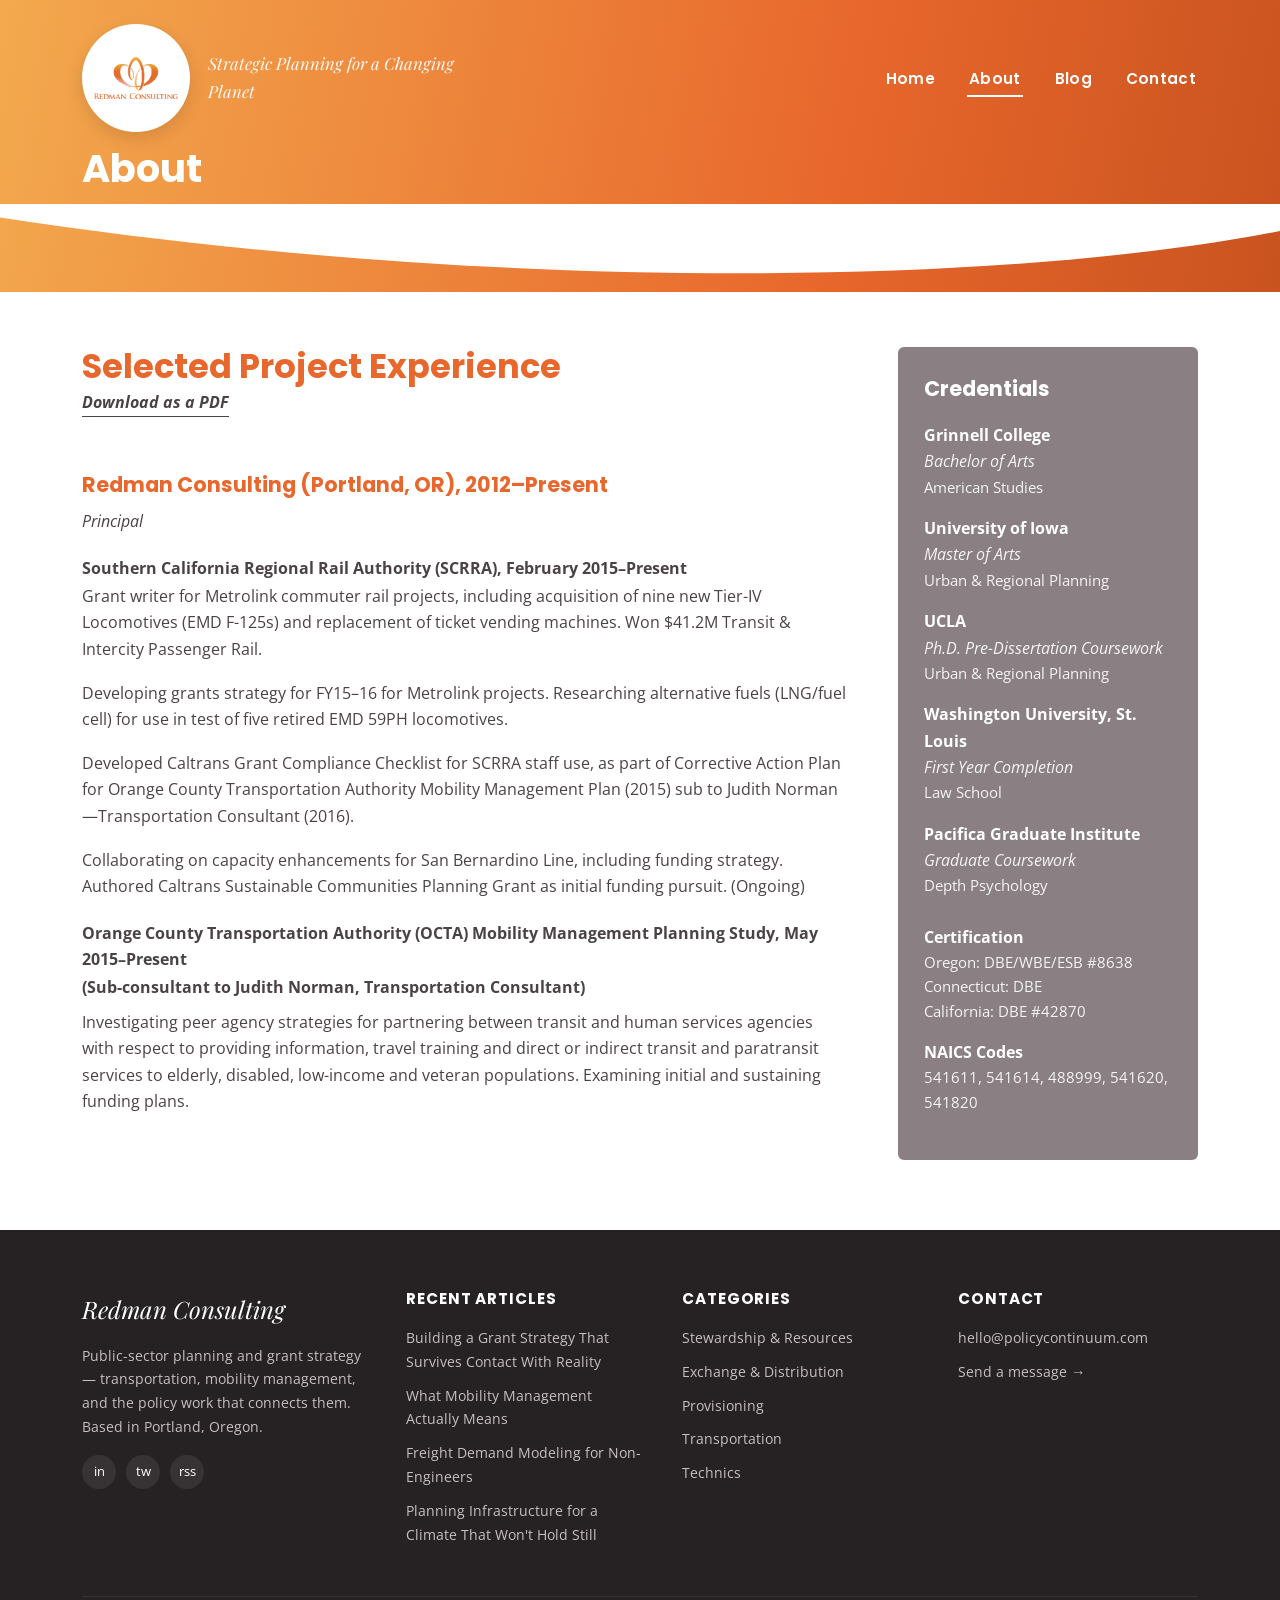
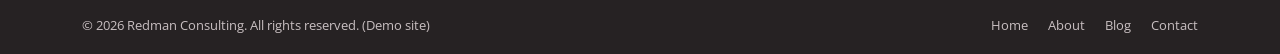
==== about.html @ f8725e9f "Add files via upload" ====
<!DOCTYPE html>
<html lang="en">
<head>
<meta charset="UTF-8" />
<meta name="viewport" content="width=device-width, initial-scale=1" />
<title>About — Redman Consulting</title>
<link href="https://fonts.googleapis.com/css2?family=Open+Sans:wght@400;600;700&family=Playfair+Display:ital@1&family=Poppins:wght@600;700&display=swap" rel="stylesheet">
<link rel="stylesheet" href="style.css" />
</head>
<body>

<header class="site-header" id="site-header"></header>

<main class="wrap">
  <div class="about-page">
    <div class="about-main">
      <h1>Selected Project Experience</h1>
      <a class="download-link" href="#">Download as a PDF</a>

      <h2>Redman Consulting (Portland, OR), 2012&ndash;Present</h2>
      <div class="role">Principal</div>

      <div class="job">Southern California Regional Rail Authority (SCRRA), February 2015&ndash;Present</div>
      <p>Grant writer for Metrolink commuter rail projects, including acquisition of nine new Tier-IV Locomotives (EMD F-125s) and replacement of ticket vending machines. Won $41.2M Transit &amp; Intercity Passenger Rail.</p>
      <p>Developing grants strategy for FY15&ndash;16 for Metrolink projects. Researching alternative fuels (LNG/fuel cell) for use in test of five retired EMD 59PH locomotives.</p>
      <p>Developed Caltrans Grant Compliance Checklist for SCRRA staff use, as part of Corrective Action Plan for Orange County Transportation Authority Mobility Management Plan (2015) sub to Judith Norman&mdash;Transportation Consultant (2016).</p>
      <p>Collaborating on capacity enhancements for San Bernardino Line, including funding strategy. Authored Caltrans Sustainable Communities Planning Grant as initial funding pursuit. (Ongoing)</p>

      <div class="job">Orange County Transportation Authority (OCTA) Mobility Management Planning Study, May 2015&ndash;Present</div>
      <div class="sub-role">(Sub-consultant to Judith Norman, Transportation Consultant)</div>
      <p>Investigating peer agency strategies for partnering between transit and human services agencies with respect to providing information, travel training and direct or indirect transit and paratransit services to elderly, disabled, low-income and veteran populations. Examining initial and sustaining funding plans.</p>
    </div>

    <aside class="credentials-box">
      <h4>Credentials</h4>
      <div class="cred-item">
        <div class="school">Grinnell College</div>
        <div class="degree">Bachelor of Arts</div>
        <div class="field">American Studies</div>
      </div>
      <div class="cred-item">
        <div class="school">University of Iowa</div>
        <div class="degree">Master of Arts</div>
        <div class="field">Urban &amp; Regional Planning</div>
      </div>
      <div class="cred-item">
        <div class="school">UCLA</div>
        <div class="degree">Ph.D. Pre-Dissertation Coursework</div>
        <div class="field">Urban &amp; Regional Planning</div>
      </div>
      <div class="cred-item">
        <div class="school">Washington University, St. Louis</div>
        <div class="degree">First Year Completion</div>
        <div class="field">Law School</div>
      </div>
      <div class="cred-item">
        <div class="school">Pacifica Graduate Institute</div>
        <div class="degree">Graduate Coursework</div>
        <div class="field">Depth Psychology</div>
      </div>
      <div class="cred-item" style="margin-top:26px">
        <div class="school">Certification</div>
        <div class="field">Oregon: DBE/WBE/ESB #8638<br>Connecticut: DBE<br>California: DBE #42870</div>
      </div>
      <div class="cred-item">
        <div class="school">NAICS Codes</div>
        <div class="field">541611, 541614, 488999, 541620, 541820</div>
      </div>
    </aside>
  </div>
</main>

<footer class="site-footer" id="site-footer"></footer>

<script src="data.js"></script>
<script src="main.js"></script>
<script>
  renderHeader({ title: "About", page: "about" });
  renderFooter();
</script>
</body>
</html>
---- style.css ----
/* ==========================================================================
   Redman Consulting — demo site stylesheet
   Palette + type pulled from client mockups (rough_home, about, blog,
   article, info-popup, category-icons).
   ========================================================================== */

:root {
  --rc-orange-light: #f3a94e;
  --rc-orange: #e8672c;
  --rc-orange-dark: #c9531f;
  --rc-gold: #eeb62d;
  --rc-ink: #383032;
  --rc-body: #4a4245;
  --rc-muted: #8a7f82;
  --rc-paper: #ffffff;
  --rc-paper-alt: #faf7f5;
  --rc-footer: #262223;
  --rc-footer-text: #c8bfc1;
  --rc-card-mauve: #a99098;

  --c-stewardship: #b81f5c;
  --c-exchange: #e0213f;
  --c-provisioning: #df6a2a;
  --c-transportation: #7a1f3b;
  --c-technics: #ea7fa1;
  --c-governance: #eeb62d;
  --c-transformation: #ef8a2e;
  --c-source: #a08d95;

  --font-head: "Poppins", "Segoe UI", Arial, sans-serif;
  --font-serif: "Playfair Display", Georgia, serif;
  --font-body: "Open Sans", "Segoe UI", Arial, sans-serif;

  --wrap: 1180px;
}

* { box-sizing: border-box; }
html { scroll-behavior: smooth; }
body {
  margin: 0;
  font-family: var(--font-body);
  color: var(--rc-body);
  background: var(--rc-paper);
  line-height: 1.65;
  -webkit-font-smoothing: antialiased;
}
img { max-width: 100%; display: block; }
a { color: inherit; text-decoration: none; }
h1, h2, h3, h4 {
  font-family: var(--font-head);
  color: var(--rc-ink);
  font-weight: 700;
  line-height: 1.2;
  margin: 0 0 .5em;
}
p { margin: 0 0 1.1em; }
.wrap {
  max-width: var(--wrap);
  margin: 0 auto;
  padding: 0 32px;
}
.btn {
  display: inline-block;
  font-family: var(--font-head);
  font-weight: 600;
  font-size: .85rem;
  letter-spacing: .06em;
  text-transform: uppercase;
  padding: 13px 30px;
  border-radius: 999px;
  border: 2px solid currentColor;
  background: transparent;
  cursor: pointer;
  transition: transform .15s ease, background .15s ease, color .15s ease;
}
.btn:hover { transform: translateY(-2px); }
.btn-solid {
  background: var(--rc-orange);
  border-color: var(--rc-orange);
  color: #fff;
}
.btn-solid:hover { background: var(--rc-orange-dark); border-color: var(--rc-orange-dark); }
.btn-ghost-white {
  color: #fff;
  border-color: rgba(255,255,255,.7);
}
.btn-ghost-white:hover { background: rgba(255,255,255,.15); }

.eyebrow {
  font-family: var(--font-head);
  font-size: .78rem;
  font-weight: 700;
  letter-spacing: .14em;
  text-transform: uppercase;
}

/* ---------- Header ---------- */
.site-header {
  position: relative;
  background: linear-gradient(100deg, var(--rc-orange-light) 0%, var(--rc-orange) 65%, var(--rc-orange-dark) 100%);
  padding-bottom: 70px;
  overflow: hidden;
}
.header-bar {
  max-width: var(--wrap);
  margin: 0 auto;
  padding: 24px 32px 10px;
  display: flex;
  align-items: center;
  justify-content: space-between;
  gap: 24px;
}
.brand {
  display: flex;
  align-items: center;
  gap: 18px;
}
.brand-mark {
  background: #fff;
  border-radius: 50%;
  width: 108px;
  height: 108px;
  display: flex;
  align-items: center;
  justify-content: center;
  padding: 12px;
  box-shadow: 0 6px 18px rgba(0,0,0,.12);
  flex: none;
}
.brand-mark img { width: 100%; height: auto; }
.brand-tagline {
  font-family: var(--font-serif);
  font-style: italic;
  color: #fff;
  font-size: 1.05rem;
  opacity: .95;
  max-width: 260px;
}
.main-nav ul {
  list-style: none;
  display: flex;
  align-items: center;
  gap: 30px;
  margin: 0;
  padding: 0;
}
.main-nav a {
  color: #fff;
  font-family: var(--font-head);
  font-weight: 600;
  font-size: .95rem;
  letter-spacing: .02em;
  padding: 6px 2px;
  border-bottom: 2px solid transparent;
}
.main-nav a:hover, .main-nav a.active {
  border-bottom-color: #fff;
}
.nav-toggle {
  display: none;
  background: none;
  border: 2px solid #fff;
  border-radius: 8px;
  width: 44px;
  height: 40px;
  color: #fff;
  font-size: 1.3rem;
  cursor: pointer;
}
.header-wave {
  position: absolute;
  left: 0; right: 0; bottom: -2px;
  width: 100%;
  height: 90px;
  display: block;
}
.header-wave path { fill: var(--rc-paper); }
.page-head {
  padding-bottom: 40px;
}
.page-head .header-bar { padding-bottom: 30px; }
.page-title-band {
  max-width: var(--wrap);
  margin: 0 auto;
  padding: 4px 32px 30px;
}
.page-title-band h1 {
  color: #fff;
  font-size: 2.4rem;
  margin: 0;
}

/* ---------- Intro / two column ---------- */
.intro-section {
  padding: 60px 0 20px;
}
.intro-grid {
  display: grid;
  grid-template-columns: 1.05fr 1.3fr .78fr;
  gap: 46px;
  align-items: start;
}
.intro-copy p { font-size: .97rem; }
.intro-copy p:first-of-type::first-letter {
  font-family: var(--font-serif);
  font-size: 2.6rem;
  float: left;
  line-height: .8;
  padding: 4px 8px 0 0;
  color: var(--rc-orange);
}

/* ---------- Category wheel ---------- */
.wheel-wrap {
  position: relative;
  width: 100%;
  max-width: 480px;
  aspect-ratio: 1 / 1;
  margin: 0 auto;
}
.wheel-center {
  position: absolute;
  top: 50%; left: 50%;
  transform: translate(-50%, -50%);
  width: 42%;
  text-align: center;
  z-index: 2;
  pointer-events: none;
}
.wheel-center img { width: 68%; margin: 0 auto 6px; }
.wheel-center .wheel-title {
  font-family: var(--font-serif);
  font-style: italic;
  font-size: 1rem;
  color: var(--rc-ink);
  line-height: 1.15;
}
.wheel-node {
  position: absolute;
  width: 27%;
  aspect-ratio: 1/1;
  border-radius: 50%;
  border: 6px solid #d9cfd2;
  display: flex;
  flex-direction: column;
  align-items: center;
  justify-content: center;
  text-align: center;
  color: #fff;
  cursor: pointer;
  transform: translate(-50%, -50%);
  transition: transform .18s ease, box-shadow .18s ease;
  box-shadow: 0 4px 10px rgba(0,0,0,.1);
  padding: 6%;
}
.wheel-node:hover, .wheel-node:focus-visible {
  transform: translate(-50%, -50%) scale(1.08);
  box-shadow: 0 8px 20px rgba(0,0,0,.22);
  z-index: 3;
}
.wheel-node svg { width: 34%; margin-bottom: 6px; }
.wheel-node .node-label {
  font-family: var(--font-head);
  font-weight: 700;
  font-size: .72rem;
  line-height: 1.15;
  text-transform: uppercase;
}
.wheel-hint {
  text-align: center;
  font-size: .82rem;
  color: var(--rc-muted);
  font-style: italic;
  margin-top: 18px;
}

/* ---------- Info popup ---------- */
.rc-popup-overlay {
  position: fixed;
  inset: 0;
  background: rgba(40, 30, 32, .55);
  display: none;
  align-items: center;
  justify-content: center;
  z-index: 100;
  padding: 24px;
}
.rc-popup-overlay.open { display: flex; }
.rc-popup {
  background: #fff;
  width: 100%;
  max-width: 380px;
  border-radius: 16px;
  overflow: hidden;
  box-shadow: 0 24px 60px rgba(0,0,0,.35);
  position: relative;
  animation: rc-pop-in .18s ease;
}
@keyframes rc-pop-in {
  from { transform: scale(.92); opacity: 0; }
  to { transform: scale(1); opacity: 1; }
}
.rc-popup-head {
  padding: 26px 54px 34px 26px;
  position: relative;
}
.rc-popup-head h3 {
  color: #fff;
  font-size: 1.4rem;
  margin: 0;
}
.rc-popup-close {
  position: absolute;
  top: 14px; right: 16px;
  background: rgba(255,255,255,.25);
  border: none;
  color: #fff;
  width: 30px; height: 30px;
  border-radius: 50%;
  font-size: 1rem;
  cursor: pointer;
  line-height: 1;
}
.rc-popup-close:hover { background: rgba(255,255,255,.4); }
.rc-popup-wave {
  position: absolute;
  left: 0; right: 0; bottom: -1px;
  width: 100%; height: 34px;
}
.rc-popup-wave path { fill: #fff; }
.rc-popup-body {
  padding: 4px 26px 40px;
  text-align: center;
}
.rc-popup-body .tagline {
  font-weight: 700;
  color: var(--rc-ink);
  font-size: .95rem;
  margin-bottom: 10px;
}
.rc-popup-body p { font-size: .9rem; color: var(--rc-body); margin-bottom: 18px; }
.rc-popup-icon {
  width: 66px; height: 66px;
  border-radius: 50%;
  border: 5px solid #fff;
  box-shadow: 0 4px 12px rgba(0,0,0,.18);
  display: flex;
  align-items: center;
  justify-content: center;
  margin: -54px auto 18px;
  position: relative;
  z-index: 2;
}
.rc-popup-icon svg { width: 55%; }
.rc-popup-body .btn { font-size: .78rem; padding: 10px 24px; }

/* ---------- Testimonials ---------- */
.testimonials { display: flex; flex-direction: column; gap: 18px; }
.testimonial {
  background: var(--rc-paper-alt);
  border-radius: 10px;
  padding: 22px 24px;
  position: relative;
  font-style: italic;
  font-size: .92rem;
  color: var(--rc-ink);
}
.testimonial .quote-mark {
  font-family: var(--font-serif);
  font-size: 2.2rem;
  color: var(--rc-orange);
  line-height: 0;
  position: relative;
  top: 14px;
}
.testimonial cite {
  display: block;
  font-style: normal;
  font-family: var(--font-head);
  font-weight: 700;
  font-size: .78rem;
  color: var(--rc-muted);
  margin-top: 10px;
}

/* ---------- CTA band ---------- */
.cta-band {
  background: linear-gradient(100deg, var(--rc-gold), #e8a422);
  padding: 56px 0;
  margin-top: 60px;
  text-align: center;
}
.cta-band p {
  font-family: var(--font-head);
  font-weight: 700;
  font-size: 1.5rem;
  color: #fff;
  max-width: 780px;
  margin: 0 auto 22px;
  text-shadow: 0 2px 6px rgba(0,0,0,.08);
}

/* ---------- Footer ---------- */
.site-footer {
  background: var(--rc-footer);
  color: var(--rc-footer-text);
  padding: 60px 0 0;
  font-size: .9rem;
}
.footer-grid {
  display: grid;
  grid-template-columns: 1.2fr 1fr 1fr 1fr;
  gap: 36px;
  padding-bottom: 40px;
}
.footer-grid h4 {
  color: #fff;
  font-size: .95rem;
  text-transform: uppercase;
  letter-spacing: .06em;
  margin-bottom: 18px;
}
.footer-logo {
  font-family: var(--font-serif);
  font-style: italic;
  color: #fff;
  font-size: 1.5rem;
  margin-bottom: 14px;
}
.footer-grid ul { list-style: none; margin: 0; padding: 0; }
.footer-grid li { margin-bottom: 10px; }
.footer-grid a:hover { color: #fff; }
.footer-news li { display: flex; gap: 8px; align-items: baseline; }
.social-row { display: flex; gap: 10px; margin-top: 16px; flex-wrap: wrap; }
.social-row a {
  width: 34px; height: 34px;
  border-radius: 50%;
  background: rgba(255,255,255,.08);
  display: flex; align-items: center; justify-content: center;
  font-size: .8rem;
  color: #fff;
}
.social-row a:hover { background: var(--rc-orange); }
.footer-bottom {
  border-top: 1px solid rgba(255,255,255,.08);
  padding: 18px 0;
  display: flex;
  justify-content: space-between;
  flex-wrap: wrap;
  gap: 10px;
  font-size: .8rem;
}
.footer-bottom nav { display: flex; gap: 20px; }

/* ---------- Blog landing grid ---------- */
.category-grid {
  display: grid;
  grid-template-columns: repeat(4, 1fr);
  gap: 26px;
  padding: 50px 0 70px;
}
.category-card {
  background: var(--rc-card-mauve);
  border-radius: 4px;
  overflow: hidden;
  color: #fff;
  min-height: 230px;
  display: flex;
  flex-direction: column;
  position: relative;
  box-shadow: 0 6px 16px rgba(0,0,0,.12);
  transition: transform .18s ease, box-shadow .18s ease;
}
.category-card:hover {
  transform: translateY(-6px);
  box-shadow: 0 14px 26px rgba(0,0,0,.18);
}
.category-card h3 {
  color: #fff;
  font-size: 1.25rem;
  text-align: center;
  padding: 26px 18px 14px;
  margin: 0;
}
.category-card .card-fade {
  flex: 1;
  display: flex;
  align-items: flex-end;
  justify-content: center;
  position: relative;
}
.category-card .card-wave {
  position: absolute;
  left: 0; right: 0; top: 0;
  width: 100%; height: 26px;
}
.category-card .card-wave path { fill: #fff; }
.category-card .card-icon {
  width: 56px; height: 56px;
  border-radius: 50%;
  border: 5px solid #fff;
  display: flex; align-items: center; justify-content: center;
  margin-bottom: -30px;
  box-shadow: 0 4px 10px rgba(0,0,0,.18);
}
.category-card .card-icon svg { width: 55%; }
.category-card .card-spacer { height: 46px; }

/* ---------- Category / article listing page ---------- */
.category-page {
  display: grid;
  grid-template-columns: 1fr 320px;
}
.category-main {
  padding: 50px 40px 70px 0;
}
.category-main h1 { font-size: 2.1rem; margin-bottom: 30px; }
.article-cards {
  display: grid;
  grid-template-columns: repeat(3, 1fr);
  gap: 22px;
}
.article-card {
  background: #fff;
  border: 1px solid #eee;
  border-radius: 6px;
  overflow: hidden;
  box-shadow: 0 4px 12px rgba(0,0,0,.06);
  display: flex;
  flex-direction: column;
}
.article-card .ac-head {
  padding: 18px 20px;
  color: #fff;
  font-family: var(--font-head);
  font-weight: 700;
  font-size: 1.02rem;
  line-height: 1.25;
}
.article-card .ac-body {
  padding: 16px 20px 20px;
  font-size: .85rem;
  flex: 1;
  display: flex;
  flex-direction: column;
}
.article-card .ac-body p { flex: 1; font-size: .85rem; }
.article-card .ac-date { font-size: .74rem; color: var(--rc-muted); margin-bottom: 8px; }
.article-card .read-more {
  align-self: flex-start;
  font-family: var(--font-head);
  font-weight: 700;
  font-size: .74rem;
  letter-spacing: .08em;
  text-transform: uppercase;
  margin-top: 10px;
}
.category-side {
  padding: 50px 0 70px 40px;
  border-left: 1px solid #eee;
}
.side-block { margin-bottom: 36px; }
.side-block h4 {
  font-size: .82rem;
  letter-spacing: .1em;
  text-transform: uppercase;
  color: var(--rc-muted);
  margin-bottom: 14px;
}
.side-block ul { list-style: none; margin: 0; padding: 0; }
.side-block li { margin-bottom: 4px; }
.side-block li a {
  display: block;
  padding: 9px 12px;
  border-radius: 4px;
  font-size: .9rem;
}
.side-block li a:hover { background: var(--rc-paper-alt); }
.side-block li a.current {
  background: var(--rc-paper-alt);
  font-weight: 700;
}
.side-block.recent li a { padding: 6px 0; }
.side-block.recent li a:hover { background: none; text-decoration: underline; }

/* ---------- Article page ---------- */
.article-page { display: grid; grid-template-columns: 1fr 320px; }
.article-body { padding: 50px 40px 70px 0; }
.article-body .kicker {
  font-family: var(--font-head);
  font-weight: 700;
  font-size: .82rem;
  letter-spacing: .08em;
  text-transform: uppercase;
  margin-bottom: 6px;
}
.article-body h1 { font-size: 1.8rem; margin-bottom: 22px; }
.tabs { display: flex; gap: 4px; margin-bottom: 26px; }
.tab-btn {
  font-family: var(--font-head);
  font-weight: 700;
  font-size: .82rem;
  letter-spacing: .06em;
  text-transform: uppercase;
  border: none;
  padding: 14px 26px;
  cursor: pointer;
  color: #fff;
  opacity: .55;
}
.tab-btn.active { opacity: 1; }
.tab-panel { display: none; }
.tab-panel.active { display: block; }
.article-figure { border-radius: 6px; overflow: hidden; margin-bottom: 22px; }
.article-figure img { width: 100%; }

/* ---------- About page ---------- */
.about-page { display: grid; grid-template-columns: 1fr 300px; gap: 50px; padding: 55px 0 70px; }
.about-main h1 { color: var(--rc-orange); font-size: 2.1rem; margin-bottom: 2px; }
.about-main .download-link {
  display: inline-block;
  font-style: italic;
  font-weight: 700;
  margin-bottom: 26px;
  border-bottom: 1px solid currentColor;
}
.about-main h2 {
  color: var(--rc-orange);
  font-size: 1.3rem;
  margin-top: 30px;
}
.about-main h3 { font-size: 1.05rem; margin-bottom: 2px; }
.about-main .role { font-style: italic; margin-bottom: 14px; }
.about-main .job {
  font-weight: 700;
  margin-top: 20px;
  margin-bottom: 2px;
}
.about-main .sub-role { font-weight: 700; margin-bottom: 8px; }
.credentials-box {
  background: var(--rc-muted);
  background: #8a7f82;
  color: #fff;
  padding: 30px 26px;
  border-radius: 6px;
  height: fit-content;
}
.credentials-box h4 { color: #fff; font-size: 1.3rem; margin-bottom: 20px; }
.cred-item { margin-bottom: 16px; }
.cred-item .school { font-weight: 700; }
.cred-item .degree { font-style: italic; opacity: .92; }
.cred-item .field { opacity: .92; font-size: .92rem; }

/* ---------- Contact page ---------- */
.contact-page { padding: 55px 0 70px; max-width: 640px; }
.contact-page h1 { color: var(--rc-orange); }
.form-row { margin-bottom: 18px; }
.form-row label {
  display: block;
  font-family: var(--font-head);
  font-weight: 700;
  font-size: .82rem;
  letter-spacing: .04em;
  text-transform: uppercase;
  margin-bottom: 6px;
  color: var(--rc-ink);
}
.form-row input, .form-row textarea {
  width: 100%;
  padding: 12px 14px;
  border: 1px solid #ddd;
  border-radius: 6px;
  font-family: var(--font-body);
  font-size: .95rem;
}
.form-row textarea { min-height: 140px; resize: vertical; }
.form-note {
  font-size: .82rem;
  color: var(--rc-muted);
  margin-top: -6px;
  margin-bottom: 26px;
}

/* ---------- Responsive ---------- */
@media (max-width: 980px) {
  .intro-grid { grid-template-columns: 1fr; }
  .category-grid { grid-template-columns: repeat(2, 1fr); }
  .category-page, .article-page { grid-template-columns: 1fr; }
  .category-side, .article-page .category-side { border-left: none; border-top: 1px solid #eee; padding-left: 0; }
  .about-page { grid-template-columns: 1fr; }
  .article-cards { grid-template-columns: repeat(2, 1fr); }
}
@media (max-width: 760px) {
  .main-nav { display: none; }
  .main-nav.open {
    display: block;
    position: absolute;
    top: 100%; left: 0; right: 0;
    background: var(--rc-orange-dark);
    padding: 10px 32px 24px;
  }
  .main-nav.open ul { flex-direction: column; align-items: flex-start; gap: 14px; }
  .nav-toggle { display: block; }
  .header-bar { flex-wrap: wrap; }
  .brand-tagline { display: none; }
  .category-grid { grid-template-columns: 1fr; }
  .article-cards { grid-template-columns: 1fr; }
  .footer-grid { grid-template-columns: 1fr 1fr; }
  .page-title-band h1 { font-size: 1.8rem; }
}
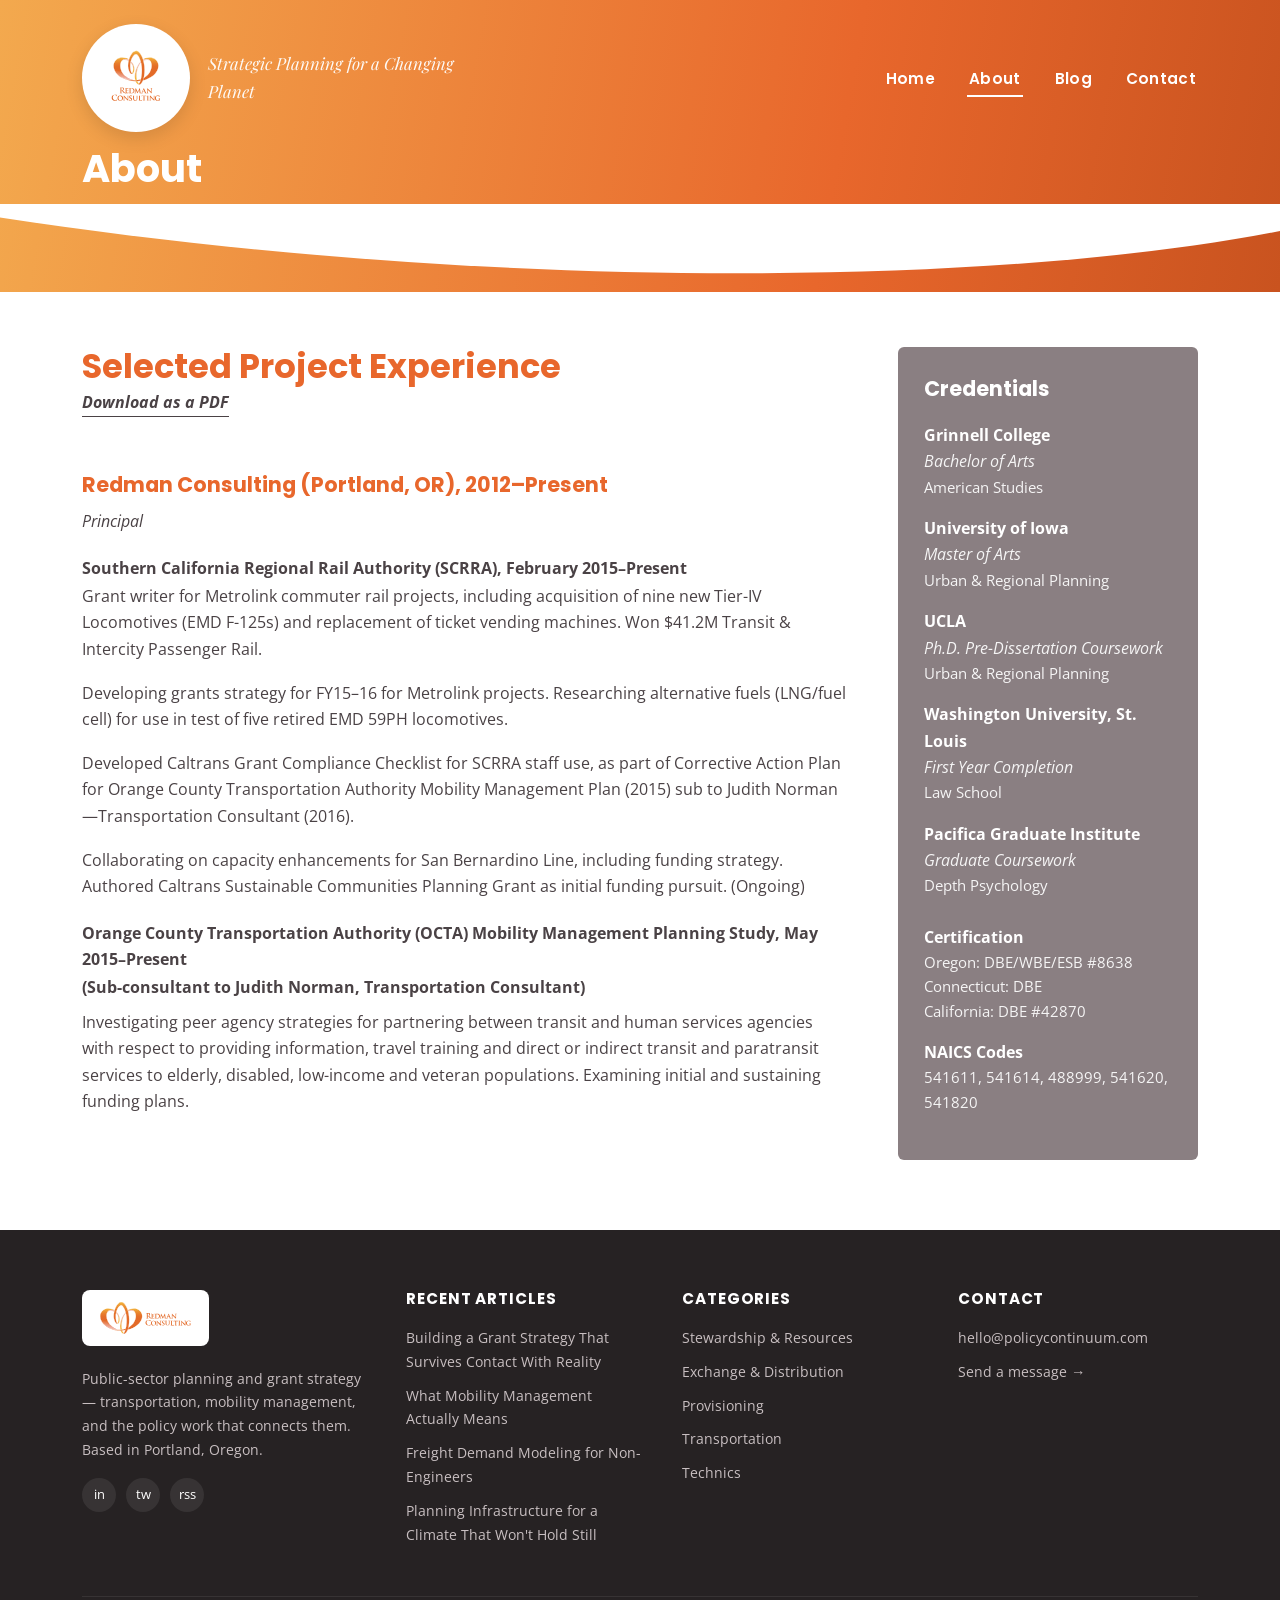
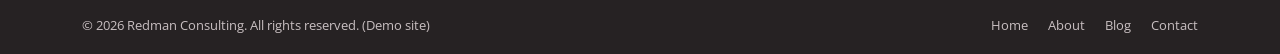
==== commit 090df423: "Add files via upload" ====
--- a/about.html
+++ b/about.html
@@ -5,7 +5,7 @@
 <meta name="viewport" content="width=device-width, initial-scale=1" />
 <title>About — Redman Consulting</title>
 <link href="https://fonts.googleapis.com/css2?family=Open+Sans:wght@400;600;700&family=Playfair+Display:ital@1&family=Poppins:wght@600;700&display=swap" rel="stylesheet">
-<link rel="stylesheet" href="style.css" />
+<link rel="stylesheet" href="css/style.css" />
 </head>
 <body>
 
@@ -72,8 +72,8 @@
 
 <footer class="site-footer" id="site-footer"></footer>
 
-<script src="data.js"></script>
-<script src="main.js"></script>
+<script src="js/data.js"></script>
+<script src="js/main.js"></script>
 <script>
   renderHeader({ title: "About", page: "about" });
   renderFooter();
--- a/css/style.css
+++ b/css/style.css
@@ -0,0 +1,680 @@
+/* ==========================================================================
+   Redman Consulting — demo site stylesheet
+   Palette + type pulled from client mockups (rough_home, about, blog,
+   article, info-popup, category-icons).
+   ========================================================================== */
+
+:root {
+  --rc-orange-light: #f3a94e;
+  --rc-orange: #e8672c;
+  --rc-orange-dark: #c9531f;
+  --rc-gold: #eeb62d;
+  --rc-ink: #383032;
+  --rc-body: #4a4245;
+  --rc-muted: #8a7f82;
+  --rc-paper: #ffffff;
+  --rc-paper-alt: #faf7f5;
+  --rc-footer: #262223;
+  --rc-footer-text: #c8bfc1;
+  --rc-card-mauve: #a99098;
+
+  --c-stewardship: #b81f5c;
+  --c-exchange: #e0213f;
+  --c-provisioning: #df6a2a;
+  --c-transportation: #7a1f3b;
+  --c-technics: #ea7fa1;
+  --c-governance: #eeb62d;
+  --c-transformation: #ef8a2e;
+  --c-source: #a08d95;
+
+  --font-head: "Poppins", "Segoe UI", Arial, sans-serif;
+  --font-serif: "Playfair Display", Georgia, serif;
+  --font-body: "Open Sans", "Segoe UI", Arial, sans-serif;
+
+  --wrap: 1180px;
+}
+
+* { box-sizing: border-box; }
+html { scroll-behavior: smooth; }
+body {
+  margin: 0;
+  font-family: var(--font-body);
+  color: var(--rc-body);
+  background: var(--rc-paper);
+  line-height: 1.65;
+  -webkit-font-smoothing: antialiased;
+}
+img { max-width: 100%; display: block; }
+a { color: inherit; text-decoration: none; }
+h1, h2, h3, h4 {
+  font-family: var(--font-head);
+  color: var(--rc-ink);
+  font-weight: 700;
+  line-height: 1.2;
+  margin: 0 0 .5em;
+}
+p { margin: 0 0 1.1em; }
+.wrap {
+  max-width: var(--wrap);
+  margin: 0 auto;
+  padding: 0 32px;
+}
+.btn {
+  display: inline-block;
+  font-family: var(--font-head);
+  font-weight: 600;
+  font-size: .85rem;
+  letter-spacing: .06em;
+  text-transform: uppercase;
+  padding: 13px 30px;
+  border-radius: 999px;
+  border: 2px solid currentColor;
+  background: transparent;
+  cursor: pointer;
+  transition: transform .15s ease, background .15s ease, color .15s ease;
+}
+.btn:hover { transform: translateY(-2px); }
+.btn-solid {
+  background: var(--rc-orange);
+  border-color: var(--rc-orange);
+  color: #fff;
+}
+.btn-solid:hover { background: var(--rc-orange-dark); border-color: var(--rc-orange-dark); }
+.btn-ghost-white {
+  color: #fff;
+  border-color: rgba(255,255,255,.7);
+}
+.btn-ghost-white:hover { background: rgba(255,255,255,.15); }
+
+.eyebrow {
+  font-family: var(--font-head);
+  font-size: .78rem;
+  font-weight: 700;
+  letter-spacing: .14em;
+  text-transform: uppercase;
+}
+
+/* ---------- Header ---------- */
+.site-header {
+  position: relative;
+  background: linear-gradient(100deg, var(--rc-orange-light) 0%, var(--rc-orange) 65%, var(--rc-orange-dark) 100%);
+  padding-bottom: 70px;
+  overflow: hidden;
+}
+.header-bar {
+  max-width: var(--wrap);
+  margin: 0 auto;
+  padding: 24px 32px 10px;
+  display: flex;
+  align-items: center;
+  justify-content: space-between;
+  gap: 24px;
+}
+.brand {
+  display: flex;
+  align-items: center;
+  gap: 18px;
+}
+.brand-mark {
+  background: #fff;
+  border-radius: 50%;
+  width: 108px;
+  height: 108px;
+  display: flex;
+  align-items: center;
+  justify-content: center;
+  padding: 12px;
+  box-shadow: 0 6px 18px rgba(0,0,0,.12);
+  flex: none;
+}
+.brand-mark img { width: 100%; height: auto; }
+.brand-tagline {
+  font-family: var(--font-serif);
+  font-style: italic;
+  color: #fff;
+  font-size: 1.05rem;
+  opacity: .95;
+  max-width: 260px;
+}
+.main-nav ul {
+  list-style: none;
+  display: flex;
+  align-items: center;
+  gap: 30px;
+  margin: 0;
+  padding: 0;
+}
+.main-nav a {
+  color: #fff;
+  font-family: var(--font-head);
+  font-weight: 600;
+  font-size: .95rem;
+  letter-spacing: .02em;
+  padding: 6px 2px;
+  border-bottom: 2px solid transparent;
+}
+.main-nav a:hover, .main-nav a.active {
+  border-bottom-color: #fff;
+}
+.nav-toggle {
+  display: none;
+  background: none;
+  border: 2px solid #fff;
+  border-radius: 8px;
+  width: 44px;
+  height: 40px;
+  color: #fff;
+  font-size: 1.3rem;
+  cursor: pointer;
+}
+.header-wave {
+  position: absolute;
+  left: 0; right: 0; bottom: -2px;
+  width: 100%;
+  height: 90px;
+  display: block;
+}
+.header-wave path { fill: var(--rc-paper); }
+.page-head {
+  padding-bottom: 40px;
+}
+.page-head .header-bar { padding-bottom: 30px; }
+.page-title-band {
+  max-width: var(--wrap);
+  margin: 0 auto;
+  padding: 4px 32px 30px;
+}
+.page-title-band h1 {
+  color: #fff;
+  font-size: 2.4rem;
+  margin: 0;
+}
+
+/* ---------- Intro / two column ---------- */
+.intro-section {
+  padding: 60px 0 20px;
+}
+.intro-grid {
+  display: grid;
+  grid-template-columns: 1.05fr 1.3fr .78fr;
+  gap: 46px;
+  align-items: start;
+}
+.intro-copy p { font-size: .97rem; }
+.intro-copy p:first-of-type::first-letter {
+  font-family: var(--font-serif);
+  font-size: 2.6rem;
+  float: left;
+  line-height: .8;
+  padding: 4px 8px 0 0;
+  color: var(--rc-orange);
+}
+
+/* ---------- Category wheel ---------- */
+.wheel-wrap {
+  position: relative;
+  width: 100%;
+  max-width: 480px;
+  aspect-ratio: 1 / 1;
+  margin: 0 auto;
+}
+.wheel-wrap svg#rc-infographic {
+  display: block;
+  width: 100%;
+  height: auto;
+}
+.wheel-wrap .wheel-hotspot {
+  cursor: pointer;
+  transform-box: fill-box;
+  transform-origin: center;
+  transition: transform .18s ease, filter .18s ease;
+  outline: none;
+}
+.wheel-wrap .wheel-hotspot:hover,
+.wheel-wrap .wheel-hotspot:focus-visible {
+  transform: scale(1.06);
+  filter: drop-shadow(0 6px 14px rgba(0,0,0,.28));
+}
+.wheel-hint {
+  text-align: center;
+  font-size: .82rem;
+  color: var(--rc-muted);
+  font-style: italic;
+  margin-top: 18px;
+}
+
+/* ---------- Info popup ---------- */
+.rc-popup-overlay {
+  position: fixed;
+  inset: 0;
+  background: rgba(40, 30, 32, .55);
+  display: none;
+  align-items: center;
+  justify-content: center;
+  z-index: 100;
+  padding: 24px;
+}
+.rc-popup-overlay.open { display: flex; }
+.rc-popup {
+  background: #fff;
+  width: 100%;
+  max-width: 380px;
+  border-radius: 16px;
+  overflow: hidden;
+  box-shadow: 0 24px 60px rgba(0,0,0,.35);
+  position: relative;
+  animation: rc-pop-in .18s ease;
+}
+@keyframes rc-pop-in {
+  from { transform: scale(.92); opacity: 0; }
+  to { transform: scale(1); opacity: 1; }
+}
+.rc-popup-head {
+  padding: 26px 54px 34px 26px;
+  position: relative;
+}
+.rc-popup-head h3 {
+  color: #fff;
+  font-size: 1.4rem;
+  margin: 0;
+}
+.rc-popup-close {
+  position: absolute;
+  top: 14px; right: 16px;
+  background: rgba(255,255,255,.25);
+  border: none;
+  color: #fff;
+  width: 30px; height: 30px;
+  border-radius: 50%;
+  font-size: 1rem;
+  cursor: pointer;
+  line-height: 1;
+}
+.rc-popup-close:hover { background: rgba(255,255,255,.4); }
+.rc-popup-wave {
+  position: absolute;
+  left: 0; right: 0; bottom: -1px;
+  width: 100%; height: 34px;
+}
+.rc-popup-wave path { fill: #fff; }
+.rc-popup-body {
+  padding: 4px 26px 40px;
+  text-align: center;
+}
+.rc-popup-body .tagline {
+  font-weight: 700;
+  color: var(--rc-ink);
+  font-size: .95rem;
+  margin-bottom: 10px;
+}
+.rc-popup-body p { font-size: .9rem; color: var(--rc-body); margin-bottom: 18px; }
+.rc-popup-icon {
+  width: 66px; height: 66px;
+  border-radius: 50%;
+  border: 5px solid #fff;
+  box-shadow: 0 4px 12px rgba(0,0,0,.18);
+  display: flex;
+  align-items: center;
+  justify-content: center;
+  margin: -54px auto 18px;
+  position: relative;
+  z-index: 2;
+}
+.rc-popup-icon img { width: 100%; height: 100%; display: block; border-radius: 50%; }
+.rc-popup-body .btn { font-size: .78rem; padding: 10px 24px; }
+
+/* ---------- Testimonials ---------- */
+.testimonials { display: flex; flex-direction: column; gap: 18px; }
+.testimonial {
+  background: var(--rc-paper-alt);
+  border-radius: 10px;
+  padding: 22px 24px;
+  position: relative;
+  font-style: italic;
+  font-size: .92rem;
+  color: var(--rc-ink);
+}
+.testimonial .quote-mark {
+  font-family: var(--font-serif);
+  font-size: 2.2rem;
+  color: var(--rc-orange);
+  line-height: 0;
+  position: relative;
+  top: 14px;
+}
+.testimonial cite {
+  display: block;
+  font-style: normal;
+  font-family: var(--font-head);
+  font-weight: 700;
+  font-size: .78rem;
+  color: var(--rc-muted);
+  margin-top: 10px;
+}
+
+/* ---------- CTA band ---------- */
+.cta-band {
+  background: linear-gradient(100deg, var(--rc-gold), #e8a422);
+  padding: 56px 0;
+  margin-top: 60px;
+  text-align: center;
+}
+.cta-band p {
+  font-family: var(--font-head);
+  font-weight: 700;
+  font-size: 1.5rem;
+  color: #fff;
+  max-width: 780px;
+  margin: 0 auto 22px;
+  text-shadow: 0 2px 6px rgba(0,0,0,.08);
+}
+
+/* ---------- Footer ---------- */
+.site-footer {
+  background: var(--rc-footer);
+  color: var(--rc-footer-text);
+  padding: 60px 0 0;
+  font-size: .9rem;
+}
+.footer-grid {
+  display: grid;
+  grid-template-columns: 1.2fr 1fr 1fr 1fr;
+  gap: 36px;
+  padding-bottom: 40px;
+}
+.footer-grid h4 {
+  color: #fff;
+  font-size: .95rem;
+  text-transform: uppercase;
+  letter-spacing: .06em;
+  margin-bottom: 18px;
+}
+.footer-logo {
+  background: #fff;
+  border-radius: 8px;
+  display: inline-block;
+  padding: 12px 18px;
+  margin-bottom: 14px;
+}
+.footer-logo img { display: block; height: 32px; width: auto; }
+.footer-grid ul { list-style: none; margin: 0; padding: 0; }
+.footer-grid li { margin-bottom: 10px; }
+.footer-grid a:hover { color: #fff; }
+.footer-news li { display: flex; gap: 8px; align-items: baseline; }
+.social-row { display: flex; gap: 10px; margin-top: 16px; flex-wrap: wrap; }
+.social-row a {
+  width: 34px; height: 34px;
+  border-radius: 50%;
+  background: rgba(255,255,255,.08);
+  display: flex; align-items: center; justify-content: center;
+  font-size: .8rem;
+  color: #fff;
+}
+.social-row a:hover { background: var(--rc-orange); }
+.footer-bottom {
+  border-top: 1px solid rgba(255,255,255,.08);
+  padding: 18px 0;
+  display: flex;
+  justify-content: space-between;
+  flex-wrap: wrap;
+  gap: 10px;
+  font-size: .8rem;
+}
+.footer-bottom nav { display: flex; gap: 20px; }
+
+/* ---------- Blog landing grid ---------- */
+.category-grid {
+  display: grid;
+  grid-template-columns: repeat(4, 1fr);
+  gap: 26px;
+  padding: 50px 0 70px;
+}
+.category-card {
+  background: var(--rc-card-mauve);
+  border-radius: 4px;
+  overflow: hidden;
+  color: #fff;
+  min-height: 230px;
+  display: flex;
+  flex-direction: column;
+  position: relative;
+  box-shadow: 0 6px 16px rgba(0,0,0,.12);
+  transition: transform .18s ease, box-shadow .18s ease;
+}
+.category-card:hover {
+  transform: translateY(-6px);
+  box-shadow: 0 14px 26px rgba(0,0,0,.18);
+}
+.category-card h3 {
+  color: #fff;
+  font-size: 1.25rem;
+  text-align: center;
+  padding: 26px 18px 14px;
+  margin: 0;
+}
+.category-card .card-fade {
+  flex: 1;
+  display: flex;
+  align-items: flex-end;
+  justify-content: center;
+  position: relative;
+}
+.category-card .card-wave {
+  position: absolute;
+  left: 0; right: 0; top: 0;
+  width: 100%; height: 26px;
+}
+.category-card .card-wave path { fill: #fff; }
+.category-card .card-icon {
+  width: 56px; height: 56px;
+  border-radius: 50%;
+  border: 5px solid #fff;
+  display: flex; align-items: center; justify-content: center;
+  margin-bottom: -30px;
+  box-shadow: 0 4px 10px rgba(0,0,0,.18);
+}
+.category-card .card-icon img { width: 100%; height: 100%; display: block; border-radius: 50%; }
+.category-card .card-spacer { height: 46px; }
+
+/* ---------- Category / article listing page ---------- */
+.category-page {
+  display: grid;
+  grid-template-columns: 1fr 320px;
+}
+.category-main {
+  padding: 50px 40px 70px 0;
+}
+.category-main h1 { font-size: 2.1rem; margin-bottom: 30px; }
+.article-cards {
+  display: grid;
+  grid-template-columns: repeat(3, 1fr);
+  gap: 22px;
+}
+.article-card {
+  background: #fff;
+  border: 1px solid #eee;
+  border-radius: 6px;
+  overflow: hidden;
+  box-shadow: 0 4px 12px rgba(0,0,0,.06);
+  display: flex;
+  flex-direction: column;
+}
+.article-card .ac-head {
+  padding: 18px 20px;
+  color: #fff;
+  font-family: var(--font-head);
+  font-weight: 700;
+  font-size: 1.02rem;
+  line-height: 1.25;
+}
+.article-card .ac-body {
+  padding: 16px 20px 20px;
+  font-size: .85rem;
+  flex: 1;
+  display: flex;
+  flex-direction: column;
+}
+.article-card .ac-body p { flex: 1; font-size: .85rem; }
+.article-card .ac-date { font-size: .74rem; color: var(--rc-muted); margin-bottom: 8px; }
+.article-card .read-more {
+  align-self: flex-start;
+  font-family: var(--font-head);
+  font-weight: 700;
+  font-size: .74rem;
+  letter-spacing: .08em;
+  text-transform: uppercase;
+  margin-top: 10px;
+}
+.category-side {
+  padding: 50px 0 70px 40px;
+  border-left: 1px solid #eee;
+}
+.side-block { margin-bottom: 36px; }
+.side-block h4 {
+  font-size: .82rem;
+  letter-spacing: .1em;
+  text-transform: uppercase;
+  color: var(--rc-muted);
+  margin-bottom: 14px;
+}
+.side-block ul { list-style: none; margin: 0; padding: 0; }
+.side-block li { margin-bottom: 4px; }
+.side-block li a {
+  display: block;
+  padding: 9px 12px;
+  border-radius: 4px;
+  font-size: .9rem;
+}
+.side-block li a:hover { background: var(--rc-paper-alt); }
+.side-block li a.current {
+  background: var(--rc-paper-alt);
+  font-weight: 700;
+}
+.side-block.recent li a { padding: 6px 0; }
+.side-block.recent li a:hover { background: none; text-decoration: underline; }
+
+/* ---------- Article page ---------- */
+.article-page { display: grid; grid-template-columns: 1fr 320px; }
+.article-body { padding: 50px 40px 70px 0; }
+.article-body .kicker {
+  font-family: var(--font-head);
+  font-weight: 700;
+  font-size: .82rem;
+  letter-spacing: .08em;
+  text-transform: uppercase;
+  margin-bottom: 6px;
+}
+.article-body h1 { font-size: 1.8rem; margin-bottom: 22px; }
+.tabs { display: flex; gap: 4px; margin-bottom: 26px; }
+.tab-btn {
+  font-family: var(--font-head);
+  font-weight: 700;
+  font-size: .82rem;
+  letter-spacing: .06em;
+  text-transform: uppercase;
+  border: none;
+  padding: 14px 26px;
+  cursor: pointer;
+  color: #fff;
+  opacity: .55;
+}
+.tab-btn.active { opacity: 1; }
+.tab-panel { display: none; }
+.tab-panel.active { display: block; }
+.article-figure { border-radius: 6px; overflow: hidden; margin-bottom: 22px; }
+.article-figure img { width: 100%; }
+
+/* ---------- About page ---------- */
+.about-page { display: grid; grid-template-columns: 1fr 300px; gap: 50px; padding: 55px 0 70px; }
+.about-main h1 { color: var(--rc-orange); font-size: 2.1rem; margin-bottom: 2px; }
+.about-main .download-link {
+  display: inline-block;
+  font-style: italic;
+  font-weight: 700;
+  margin-bottom: 26px;
+  border-bottom: 1px solid currentColor;
+}
+.about-main h2 {
+  color: var(--rc-orange);
+  font-size: 1.3rem;
+  margin-top: 30px;
+}
+.about-main h3 { font-size: 1.05rem; margin-bottom: 2px; }
+.about-main .role { font-style: italic; margin-bottom: 14px; }
+.about-main .job {
+  font-weight: 700;
+  margin-top: 20px;
+  margin-bottom: 2px;
+}
+.about-main .sub-role { font-weight: 700; margin-bottom: 8px; }
+.credentials-box {
+  background: var(--rc-muted);
+  background: #8a7f82;
+  color: #fff;
+  padding: 30px 26px;
+  border-radius: 6px;
+  height: fit-content;
+}
+.credentials-box h4 { color: #fff; font-size: 1.3rem; margin-bottom: 20px; }
+.cred-item { margin-bottom: 16px; }
+.cred-item .school { font-weight: 700; }
+.cred-item .degree { font-style: italic; opacity: .92; }
+.cred-item .field { opacity: .92; font-size: .92rem; }
+
+/* ---------- Contact page ---------- */
+.contact-page { padding: 55px 0 70px; max-width: 640px; }
+.contact-page h1 { color: var(--rc-orange); }
+.form-row { margin-bottom: 18px; }
+.form-row label {
+  display: block;
+  font-family: var(--font-head);
+  font-weight: 700;
+  font-size: .82rem;
+  letter-spacing: .04em;
+  text-transform: uppercase;
+  margin-bottom: 6px;
+  color: var(--rc-ink);
+}
+.form-row input, .form-row textarea {
+  width: 100%;
+  padding: 12px 14px;
+  border: 1px solid #ddd;
+  border-radius: 6px;
+  font-family: var(--font-body);
+  font-size: .95rem;
+}
+.form-row textarea { min-height: 140px; resize: vertical; }
+.form-note {
+  font-size: .82rem;
+  color: var(--rc-muted);
+  margin-top: -6px;
+  margin-bottom: 26px;
+}
+
+/* ---------- Responsive ---------- */
+@media (max-width: 980px) {
+  .intro-grid { grid-template-columns: 1fr; }
+  .category-grid { grid-template-columns: repeat(2, 1fr); }
+  .category-page, .article-page { grid-template-columns: 1fr; }
+  .category-side, .article-page .category-side { border-left: none; border-top: 1px solid #eee; padding-left: 0; }
+  .about-page { grid-template-columns: 1fr; }
+  .article-cards { grid-template-columns: repeat(2, 1fr); }
+}
+@media (max-width: 760px) {
+  .main-nav { display: none; }
+  .main-nav.open {
+    display: block;
+    position: absolute;
+    top: 100%; left: 0; right: 0;
+    background: var(--rc-orange-dark);
+    padding: 10px 32px 24px;
+  }
+  .main-nav.open ul { flex-direction: column; align-items: flex-start; gap: 14px; }
+  .nav-toggle { display: block; }
+  .header-bar { flex-wrap: wrap; }
+  .brand-tagline { display: none; }
+  .category-grid { grid-template-columns: 1fr; }
+  .article-cards { grid-template-columns: 1fr; }
+  .footer-grid { grid-template-columns: 1fr 1fr; }
+  .page-title-band h1 { font-size: 1.8rem; }
+}
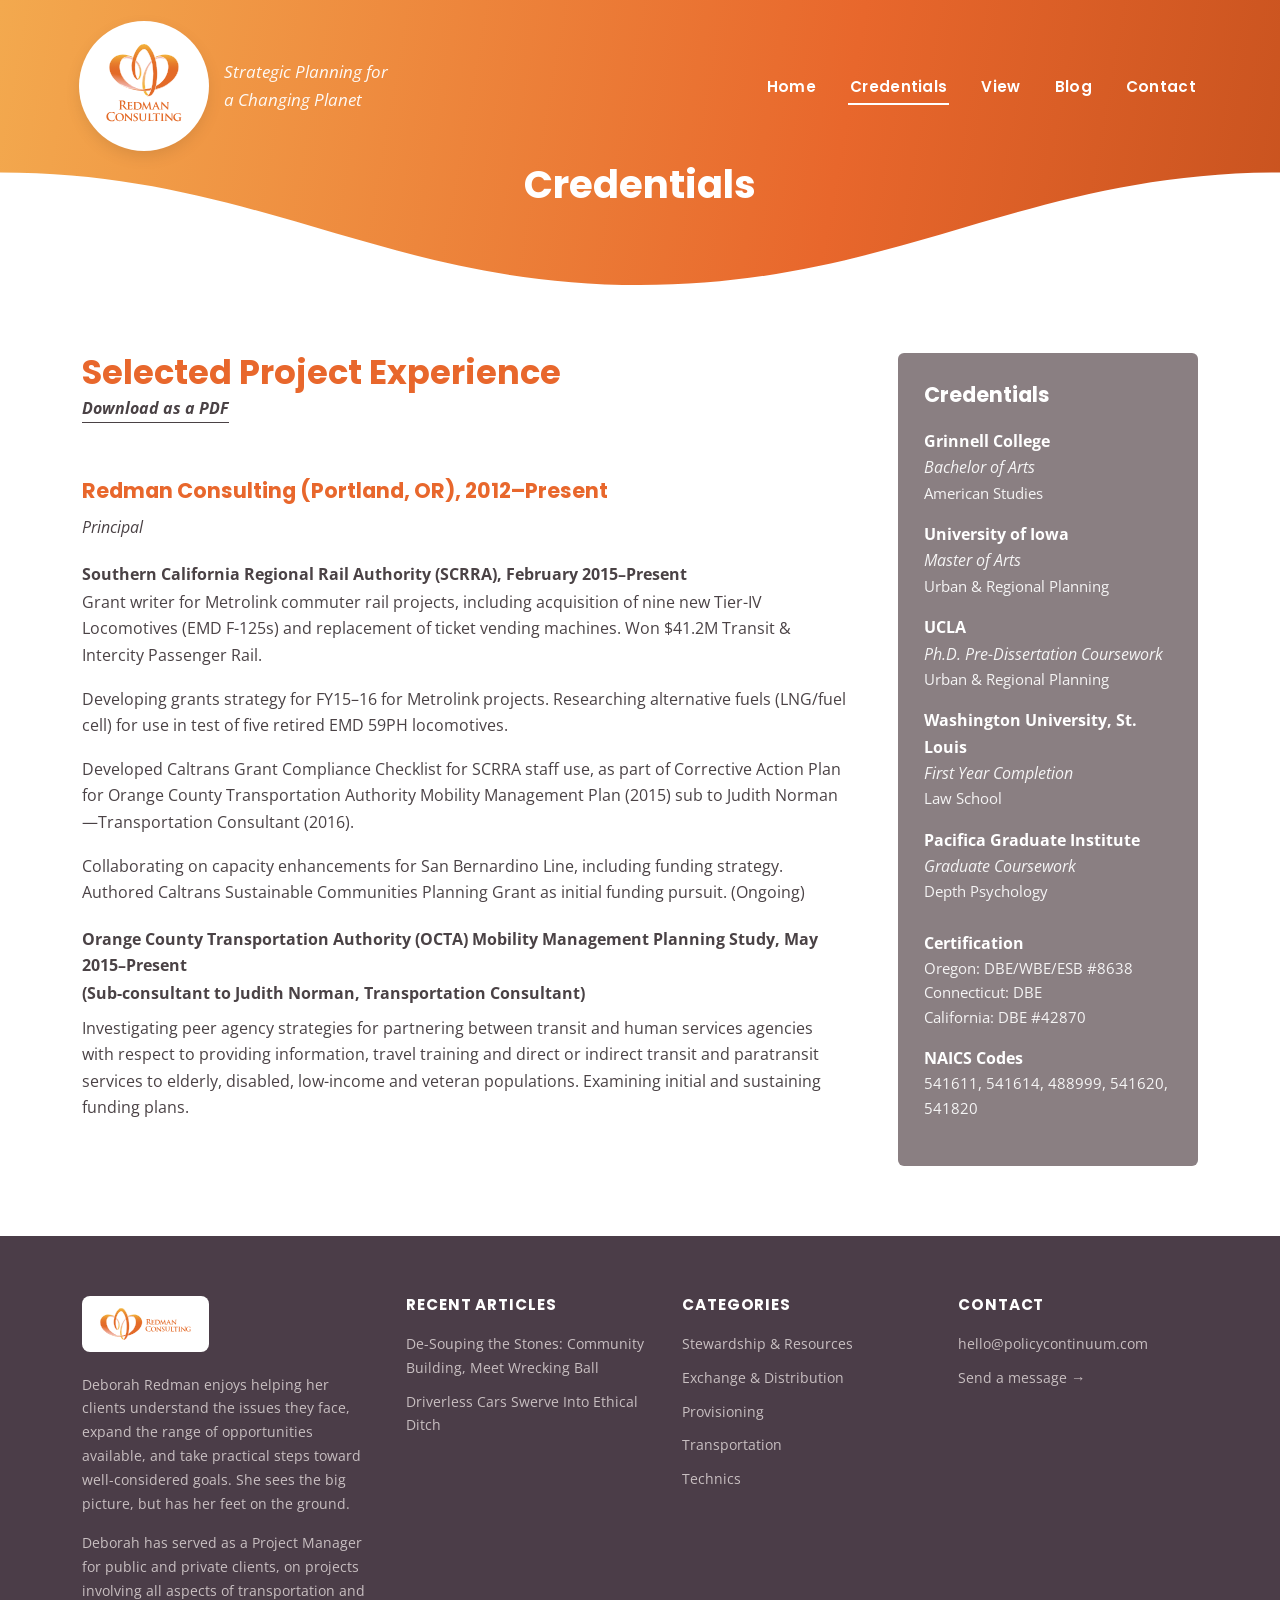
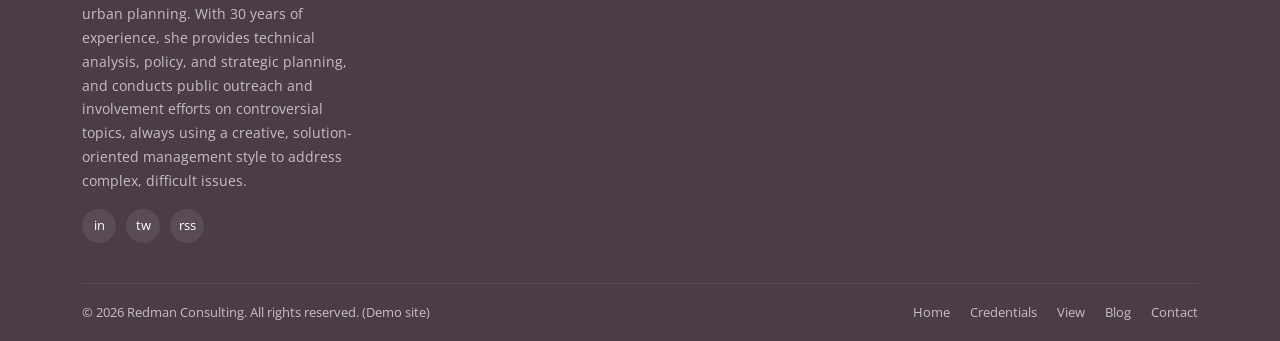
==== commit c097e1bf: "Fix mobile hamburger menu clipping; rename About to Credentials Mobile dropdown nav was being clippe" ====
--- a/about.html
+++ b/about.html
@@ -3,7 +3,7 @@
 <head>
 <meta charset="UTF-8" />
 <meta name="viewport" content="width=device-width, initial-scale=1" />
-<title>About — Redman Consulting</title>
+<title>Credentials — Redman Consulting</title>
 <link href="https://fonts.googleapis.com/css2?family=Open+Sans:wght@400;600;700&family=Playfair+Display:ital@1&family=Poppins:wght@600;700&display=swap" rel="stylesheet">
 <link rel="stylesheet" href="css/style.css" />
 </head>
@@ -75,7 +75,7 @@
 <script src="js/data.js"></script>
 <script src="js/main.js"></script>
 <script>
-  renderHeader({ title: "About", page: "about" });
+  renderHeader({ title: "Credentials", page: "about" });
   renderFooter();
 </script>
 </body>
--- a/css/style.css
+++ b/css/style.css
@@ -14,7 +14,7 @@
   --rc-muted: #8a7f82;
   --rc-paper: #ffffff;
   --rc-paper-alt: #faf7f5;
-  --rc-footer: #262223;
+  --rc-footer: #4b3d48;
   --rc-footer-text: #c8bfc1;
   --rc-card-mauve: #a99098;
 
@@ -98,10 +98,11 @@
 .site-header {
   position: relative;
   background: linear-gradient(100deg, var(--rc-orange-light) 0%, var(--rc-orange) 65%, var(--rc-orange-dark) 100%);
-  padding-bottom: 70px;
+  padding-bottom: 110px;
   overflow: hidden;
 }
 .header-bar {
+  position: relative;
   max-width: var(--wrap);
   margin: 0 auto;
   padding: 24px 32px 10px;
@@ -118,8 +119,8 @@
 .brand-mark {
   background: #fff;
   border-radius: 50%;
-  width: 108px;
-  height: 108px;
+  width: 124px;
+  height: 124px;
   display: flex;
   align-items: center;
   justify-content: center;
@@ -127,15 +128,16 @@
   box-shadow: 0 6px 18px rgba(0,0,0,.12);
   flex: none;
 }
-.brand-mark img { width: 100%; height: auto; }
+.brand-mark img { width: 130%; max-width: none; height: auto; }
 .brand-tagline {
-  font-family: var(--font-serif);
+  font-family: var(--font-body);
   font-style: italic;
   color: #fff;
   font-size: 1.05rem;
   opacity: .95;
   max-width: 260px;
 }
+.brand-tagline .tagline-line { white-space: nowrap; }
 .main-nav ul {
   list-style: none;
   display: flex;
@@ -171,7 +173,7 @@
   position: absolute;
   left: 0; right: 0; bottom: -2px;
   width: 100%;
-  height: 90px;
+  height: 150px;
   display: block;
 }
 .header-wave path { fill: var(--rc-paper); }
@@ -181,8 +183,9 @@
 .page-head .header-bar { padding-bottom: 30px; }
 .page-title-band {
   max-width: var(--wrap);
-  margin: 0 auto;
+  margin: 0 auto -50px;
   padding: 4px 32px 30px;
+  text-align: center;
 }
 .page-title-band h1 {
   color: #fff;
@@ -201,13 +204,32 @@
   align-items: start;
 }
 .intro-copy p { font-size: .97rem; }
-.intro-copy p:first-of-type::first-letter {
+.intro-copy .dropcap::first-letter {
   font-family: var(--font-serif);
   font-size: 2.6rem;
   float: left;
   line-height: .8;
   padding: 4px 8px 0 0;
   color: var(--rc-orange);
+}
+.intro-copy h1 {
+  font-family: var(--font-serif);
+  font-style: italic;
+  color: var(--rc-orange);
+  font-size: 2.4rem;
+  margin-bottom: 8px;
+}
+.intro-copy .welcome-note {
+  font-style: italic;
+  color: var(--rc-muted);
+  font-size: .88rem;
+  margin-bottom: 22px;
+}
+.intro-copy .lead-tagline {
+  font-weight: 700;
+  color: var(--rc-ink);
+  font-size: 1.02rem;
+  margin-bottom: 24px;
 }
 
 /* ---------- Category wheel ---------- */
@@ -565,6 +587,10 @@
   margin-bottom: 6px;
 }
 .article-body h1 { font-size: 1.8rem; margin-bottom: 22px; }
+.article-body .article-byline { color: var(--rc-muted); font-size: .85rem; margin-bottom: 22px; }
+.article-body .article-note { color: var(--rc-muted); font-size: .92rem; }
+.article-body .article-signoff { color: var(--rc-muted); font-style: italic; margin-top: 30px; }
+.article-body h2 { font-size: 1.25rem; margin-top: 30px; color: var(--rc-ink); }
 .tabs { display: flex; gap: 4px; margin-bottom: 26px; }
 .tab-btn {
   font-family: var(--font-head);
@@ -620,6 +646,42 @@
 .cred-item .school { font-weight: 700; }
 .cred-item .degree { font-style: italic; opacity: .92; }
 .cred-item .field { opacity: .92; font-size: .92rem; }
+
+/* ---------- View page ---------- */
+.view-page {
+  max-width: 720px;
+  margin: 0 auto;
+  padding: 55px 0 80px;
+}
+.view-page h1 {
+  color: var(--rc-orange);
+  font-family: var(--font-serif);
+  font-style: italic;
+  font-size: 2.6rem;
+  margin-bottom: 30px;
+}
+.view-page p {
+  font-size: 1rem;
+  line-height: 1.8;
+  color: var(--rc-body);
+}
+.view-page .view-aside {
+  font-style: italic;
+  color: var(--rc-muted);
+  margin: -8px 0 26px;
+}
+.view-page .view-emphasis em {
+  font-family: var(--font-serif);
+  font-style: italic;
+  color: var(--rc-ink);
+}
+.view-page .view-signoff {
+  font-family: var(--font-serif);
+  font-style: italic;
+  font-size: 1.15rem;
+  color: var(--rc-orange);
+  margin-top: 30px;
+}
 
 /* ---------- Contact page ---------- */
 .contact-page { padding: 55px 0 70px; max-width: 640px; }
@@ -668,11 +730,13 @@
     top: 100%; left: 0; right: 0;
     background: var(--rc-orange-dark);
     padding: 10px 32px 24px;
+    z-index: 20;
+    box-shadow: 0 12px 20px rgba(0,0,0,.15);
   }
   .main-nav.open ul { flex-direction: column; align-items: flex-start; gap: 14px; }
   .nav-toggle { display: block; }
   .header-bar { flex-wrap: wrap; }
-  .brand-tagline { display: none; }
+  .site-header { overflow: visible; }
   .category-grid { grid-template-columns: 1fr; }
   .article-cards { grid-template-columns: 1fr; }
   .footer-grid { grid-template-columns: 1fr 1fr; }
